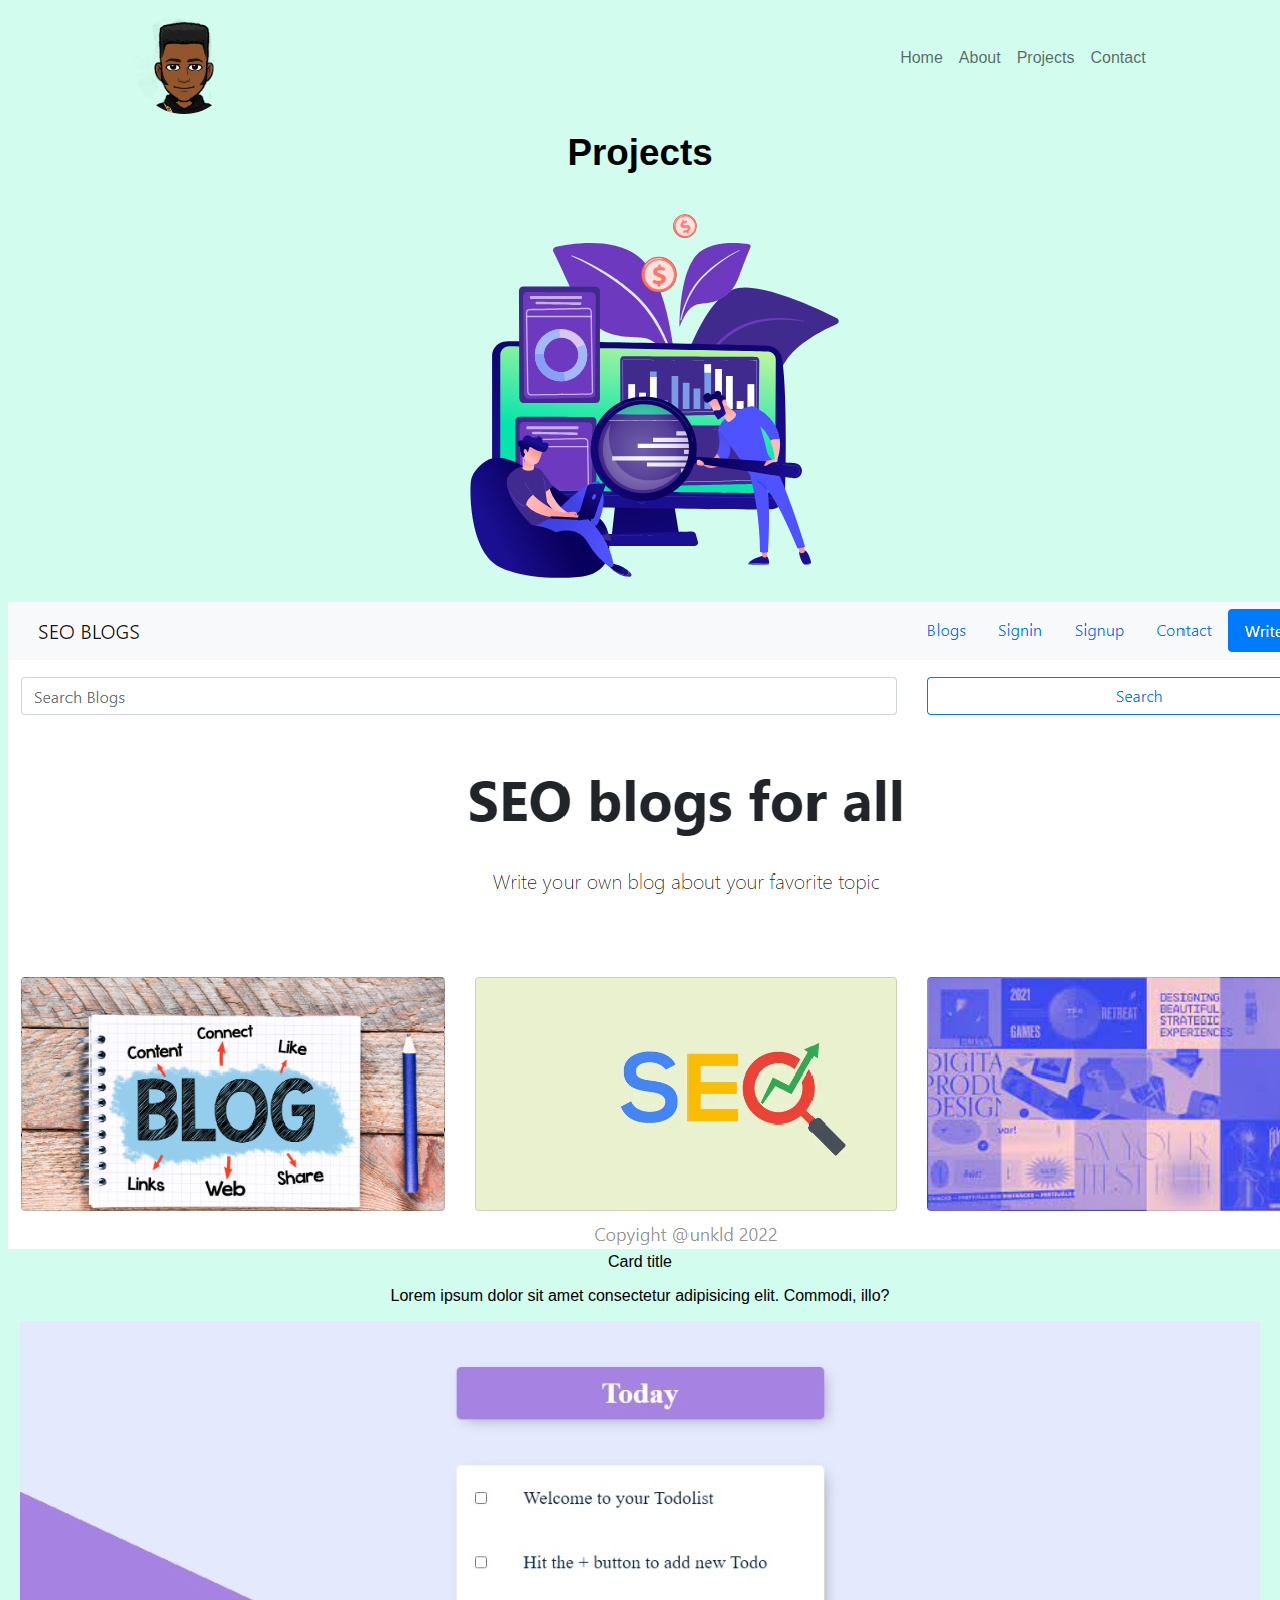
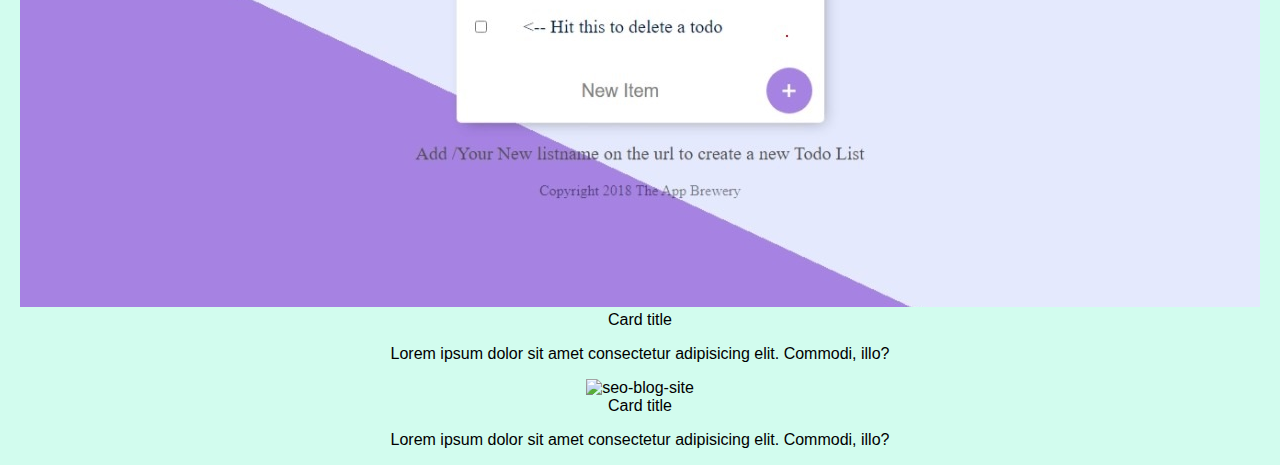
==== projects.html @ b59e1d57 "add projects page" ====
<!DOCTYPE html>
<html lang="en">
  <head>
    <meta charset="UTF-8" />
    <meta http-equiv="X-UA-Compatible" content="IE=edge" />
    <meta name="viewport" content="width=device-width, initial-scale=1.0" />
    <meta
      name="google-site-verification"
      content="QdpVJUfgln_Gdd2SexXveYf1xiCQ2ECX9qCUxyMStCs"
    />
    <meta name="description" content="Leul damtew" />
    <meta name="description" content="Portfolio" />
    <link rel="shortcut icon" href="assets/images/avatar.webp" type="image/x-icon" />
    <title>Leul D.</title>
    <!-- Google Fonts -->
    <link
      href="https://fonts.googleapis.com/css2?family=Sacramento&display=block"
      rel="stylesheet"
    />
    <link rel="stylesheet" href="css/styles.css" />
    <link rel="stylesheet" href="css/projects.css" />
    <title>Projects</title>
  </head>
  <body>
    <header id="home">
      <nav class="navbar">
        <a class="logo" href="#about"
          ><img
            class="avatar"
            src="assets/images/avatar.webp"
            alt="Avatar Image"
            width="100"
            height="100"
        /></a>
        <div class="menu-icon">
          <img id="toggle" src="assets/icons/menu.svg" alt="Menu icon" />
        </div>

        <div class="nav-menu">
          <ul class="nav-links">
            <li class="nav-link"><a href="/">Home</a></li>
            <li class="nav-link"><a href="/#about">About</a></li>
            <li class="nav-link"><a href="projects.html">Projects</a></li>
            <li class="nav-link"><a href="/#contact">Contact</a></li>
          </ul>
        </div>
        <!-- Mobile navigation -->
        <div class="mobile-menu">
          <img class="close" src="assets/icons/close.svg" alt="Close menu icon" />
          <ul>
            <li class="nav-link"><a tabindex="-1" href="#home">Home</a></li>
            <li class="nav-link"><a tabindex="-1" href="#about">About</a></li>
            <li class="nav-link">
              <a tabindex="-1" href="projects.html">Projects</a>
            </li>
            <li class="nav-link"><a tabindex="-1" href="#contact">Contact</a></li>
          </ul>
        </div>
      </nav>
    </header>

    <main>
      <div>
        <h1>Projects</h1>
        <img src="assets/animations/projects.svg" alt="" width="400px" />
      </div>
      <div class="p-list">
        <div class="p-card">
          <img src="assets/images/blog.png" alt="seo-blog-site" />
          <div class="p-card-body">
           <span>Card title</span>
           <p>Lorem ipsum dolor sit amet consectetur adipisicing elit. Commodi, illo?</p>
            </div>
          </div>

          <div class="p-card">
          <img src="assets/images/todo.jpeg" alt="Todo App" />
          <div class="p-card-body">
           <span>Card title</span>
           <p>Lorem ipsum dolor sit amet consectetur adipisicing elit. Commodi, illo?</p>
            </div>
          </div>

          <div class="p-card">
          <img src="assets/images/blog.jpeg" alt="seo-blog-site" />
          <div class="p-card-body">
           <span>Card title</span>
           <p>Lorem ipsum dolor sit amet consectetur adipisicing elit. Commodi, illo?</p>
            </div>
          </div>
        </div>
      </div>
    </main>
  </body>
</html>
---- css/styles.css ----
html {
  scroll-behavior: smooth;
  overflow-x: hidden;
}
body {
  font-family: sans-serif;
  background-color: #d2fcee;
  text-align: center;
}
body::-webkit-scrollbar {
  width: 0.6rem;
}

body::-webkit-scrollbar-track {
  background: #1e1e24;
}

body::-webkit-scrollbar-thumb {
  background: #00fca8;
  border-radius: 10px;
}
a {
  text-decoration: none;
  color: #00000097;
}
h1 {
  font-size: 2.3rem;
}
hr {
  border-top: #98f7d7 10px dotted;
  border-left: 0;
  border-right: 0;
  width: 5rem;
  margin: 2em auto 3em;
}

.scroll-up {
  position: fixed;
  display: none;
  bottom: 2em;
  right: 2em;
  width: 2.5rem;
  height: 2.5rem;
  background-color: #d2fcee;
}

/* Header Styles */

.logo {
  margin-top: 1em;
}
.navbar {
  display: flex;
  background-color: #d2fcee;
  justify-content: space-between;
  align-items: center;
  max-width: 80%;
  margin: 0 auto;
  height: 11vh;
}

.nav-links {
  list-style: none;
  display: flex;
  gap: 1em;
}

.nav-link {
  font-weight: 500;
}
.nav-link a:hover {
  color: #30ad84;
}
.menu-icon {
  display: none;
  width: 40px;
  height: 40px;
  cursor: pointer;
}
.mobile-menu {
  position: fixed;
  display: flex;
  flex-direction: column;
  background-color: #d2fcee;
  width: 0;
  right: 0;
  top: 0;
  height: 100%;
  transition: 0.5s;
}
.mobile-menu ul {
  list-style: none;
  padding-left: 5%;
  margin-top: 5em;
}

.mobile-menu li {
  padding-top: 1.2em;
  font-size: larger;
  font-weight: bold;
}
.mobile-menu a {
  color: black;
}
.close {
  position: absolute;
  width: 25%;
  right: 1em;
  top: 1.3em;
  cursor: pointer;
}
.avatar {
  background-color: #d2fcee;
  border-radius: 100%;
}
/* Intro Section styles */

.title {
  font-family: "Sacramento", cursive;
  font-size: 5.8rem;
  margin: 0;
}

.sub-title {
  /* font-family: "Ubuntu", sans-serif; */
  margin-top: 0;
  color: #00000090;
}
.pro {
  text-decoration: underline;
}

.p-anim {
  width: 30em;
}

/* About Section styles */
#about {
  margin: 2em 0 5em;
}

#about p {
  width: 25em;
  margin: 0.3em auto 0;
  font-size: 1.2rem;
}

/* Services Section */

.card {
  display: flex;
  align-items: center;
  justify-content: center;
  gap: 2rem;
  margin-top: 5em;
  text-align: start;
}
.reverse {
  flex-direction: row-reverse;
  text-align: end;
}
.card-img {
  width: 8.2rem;
}
.card-desc {
  width: 22em;
  font-size: 1.1rem;
}

/* contact section styles */

#contact {
  margin: 0em auto 2em;
}

#contact p {
  width: 25em;
  margin: 0.3em auto 0;
  font-size: 1.1rem;
  margin-bottom: 2.5em;
}
.e-btn {
  background-color: #10d594;
  padding: 1em 1.2em;
  font-size: 1.2rem;
  border-radius: 1em;
  border-style: unset;
  cursor: pointer;
  margin-bottom: 2em;
}

.e-btn a{
  color: white;

}

/* Footer styles */
footer {
  margin: 6em 0 0;
}
footer a {
  margin: 0.5em 0.5em 0;
}
footer a:hover {
  color: #00fca8;
}

@media only screen and (max-width: 900px) {
  .nav-menu {
    display: none;
  }
  .mobile-menu {
    text-align: start;
  }
  .menu-icon {
    display: block;
  }
  .close {
    width: 15%;
  }
  .title {
    margin-top: 1.4em;
  }
  #about p {
    width: 70vw;
    margin: 0.3em auto 0;
    font-size: 1.2rem;
  }
}
@media only screen and (max-width: 600px) {
  h1 {
    font-size: 2em;
  }

  .title {
    font-size: 3rem;
  }
  .p-anim {
    width: 95vw;
  }
  .card {
    flex-direction: column;
    text-align: center;
  }
  .card-desc {
    max-width: 70vw;
  }
  #contact p {
    width: 75vw;
  }
  .scroll-up {
    bottom: 5em;
    width: 2rem;
    height: 2rem;
  }
}
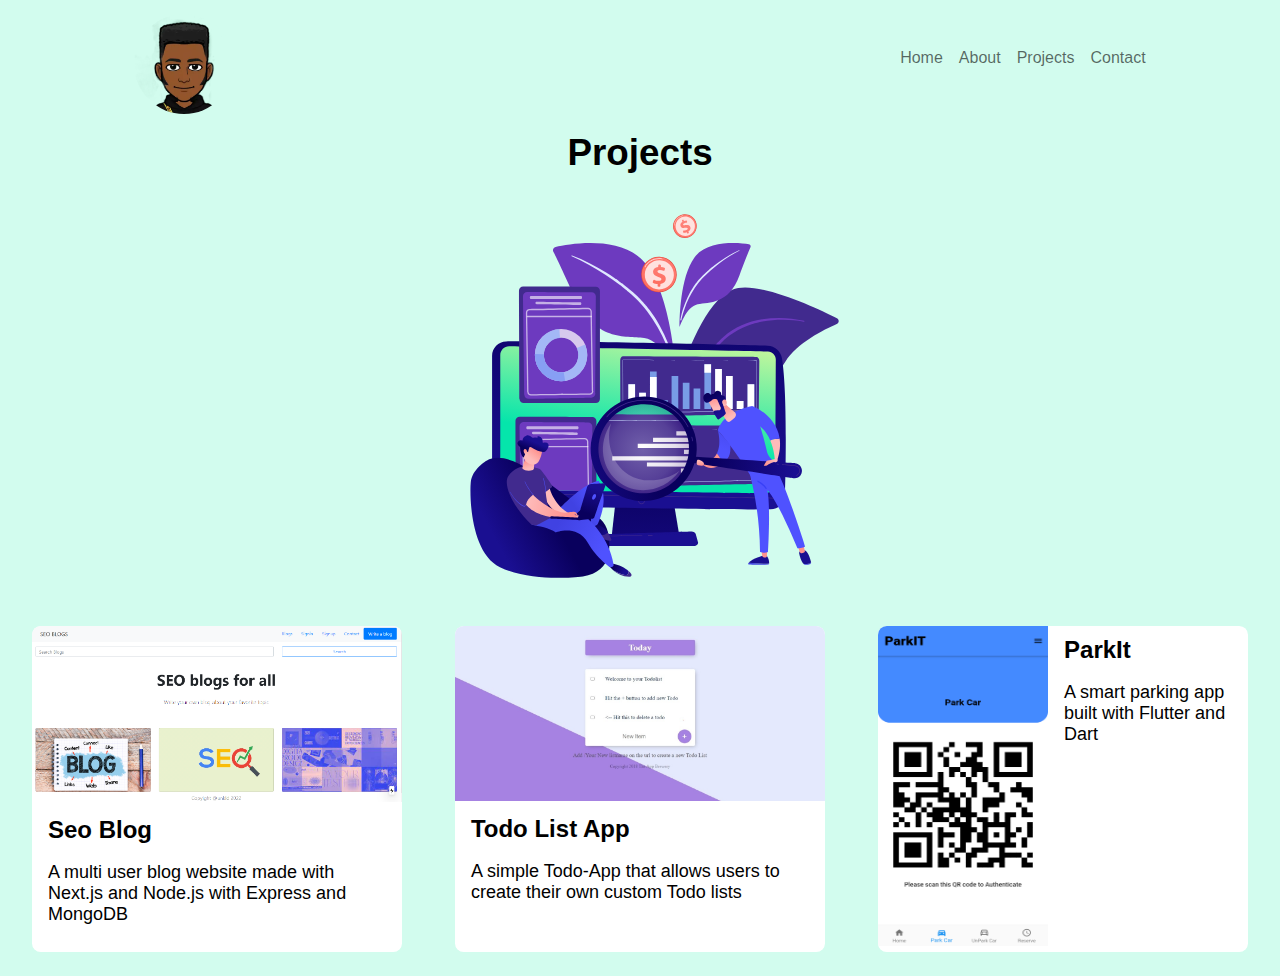
==== commit af708a33: "add projects.css" ====
--- a/projects.html
+++ b/projects.html
@@ -38,10 +38,10 @@
 
         <div class="nav-menu">
           <ul class="nav-links">
-            <li class="nav-link"><a href="/">Home</a></li>
-            <li class="nav-link"><a href="/#about">About</a></li>
-            <li class="nav-link"><a href="projects.html">Projects</a></li>
-            <li class="nav-link"><a href="/#contact">Contact</a></li>
+            <li class="nav-link"><a href="./">Home</a></li>
+            <li class="nav-link"><a href="./#about">About</a></li>
+            <li class="nav-link"><a href="./projects.html">Projects</a></li>
+            <li class="nav-link"><a href="./#contact">Contact</a></li>
           </ul>
         </div>
         <!-- Mobile navigation -->
@@ -66,30 +66,55 @@
       </div>
       <div class="p-list">
         <div class="p-card">
+          
           <img src="assets/images/blog.png" alt="seo-blog-site" />
           <div class="p-card-body">
-           <span>Card title</span>
-           <p>Lorem ipsum dolor sit amet consectetur adipisicing elit. Commodi, illo?</p>
+           <span>Seo Blog</span>
+           <p>A multi user blog website made with Next.js and Node.js with Express and MongoDB</p>
+           <div class="p-card-info">
+            <a href="https://github.com/UNKLD/SeoBlogFrontEnd" target="_blank" rel="noopener noreferrer">GitHub link</a>
+            <a href="https://seo-blog-front-end.vercel.app/" target="_blank" rel="noopener noreferrer">Visit demo</a>
+          </div>
             </div>
+            
           </div>
 
           <div class="p-card">
           <img src="assets/images/todo.jpeg" alt="Todo App" />
           <div class="p-card-body">
-           <span>Card title</span>
-           <p>Lorem ipsum dolor sit amet consectetur adipisicing elit. Commodi, illo?</p>
-            </div>
+           <span>Todo List App</span>
+           <p>A simple Todo-App that allows users to create their own custom Todo lists </p>
+          <div class="p-card-info">
+            <a href="https://github.com/UNKLD/SeoBlogFrontEnd" target="_blank" rel="noopener noreferrer">GitHub link</a>
+            <a href="https://seo-blog-front-end.vercel.app/" target="_blank" rel="noopener noreferrer">Visit demo</a>
+          </div>
+          </div>
           </div>
 
-          <div class="p-card">
-          <img src="assets/images/blog.jpeg" alt="seo-blog-site" />
+          <div class="p-card" style="display: flex;">
+          <img src="assets/images/parkit1.png" style="object-fit: unset; max-height: 20rem; width: 100%;" alt="seo-blog-site" />
           <div class="p-card-body">
-           <span>Card title</span>
-           <p>Lorem ipsum dolor sit amet consectetur adipisicing elit. Commodi, illo?</p>
+           <span>ParkIt</span>
+           <p>A smart parking app built with Flutter and Dart</p>
+           <div class="p-card-info">
+            <a href="https://github.com/UNKLD/SeoBlogFrontEnd" target="_blank" rel="noopener noreferrer">GitHub link</a>
+            <a href="https://seo-blog-front-end.vercel.app/" target="_blank" rel="noopener noreferrer">Visit demo</a>
+          </div>
             </div>
           </div>
         </div>
       </div>
     </main>
+    <script src="app.js"></script>
+    <!-- <script>
+      let card = document.querySelectorAll(".p-card");
+      let info = document.querySelectorAll(".p-card-info");
+      card.forEach(c => c.addEventListener("mouseover", function(){
+        info.forEach(i => i.style.display="flex") 
+      }) );
+      card.addEventListener("mouseout", function(){
+        info.style.display="none"
+      })
+    </script> -->
   </body>
 </html>
--- a/css/projects.css
+++ b/css/projects.css
@@ -0,0 +1,47 @@
+.p-list {
+  margin: 1.5rem;
+  display: grid;
+  grid-template-columns: repeat(3, minmax(0, 1fr));
+  gap: 3.3rem;
+}
+.p-card {
+  border-radius: 0.55rem;
+  overflow: hidden;
+  background-color: white;
+}
+.p-card img {
+  max-height: 20rem;
+  width: 100%;
+  object-fit: cover;
+}
+
+.p-card-info {
+  display: none;
+  overflow: hidden;
+  justify-content: center;
+  align-items: center;
+  gap: 1rem;
+}
+.p-card-info a {
+  display: block;
+  color: blue;
+  padding: 0 0 0.5rem;
+}
+
+.p-card-body {
+  text-align: left;
+  padding: 0.6rem 1rem;
+}
+.p-card-body span {
+  font-size: x-large;
+  font-weight: bold;
+}
+.p-card-body p {
+  font-size: large;
+}
+
+@media screen AND (max-width: 750px) {
+  .p-list {
+    grid-template-columns: repeat(1, minmax(0, 1fr));
+  }
+}
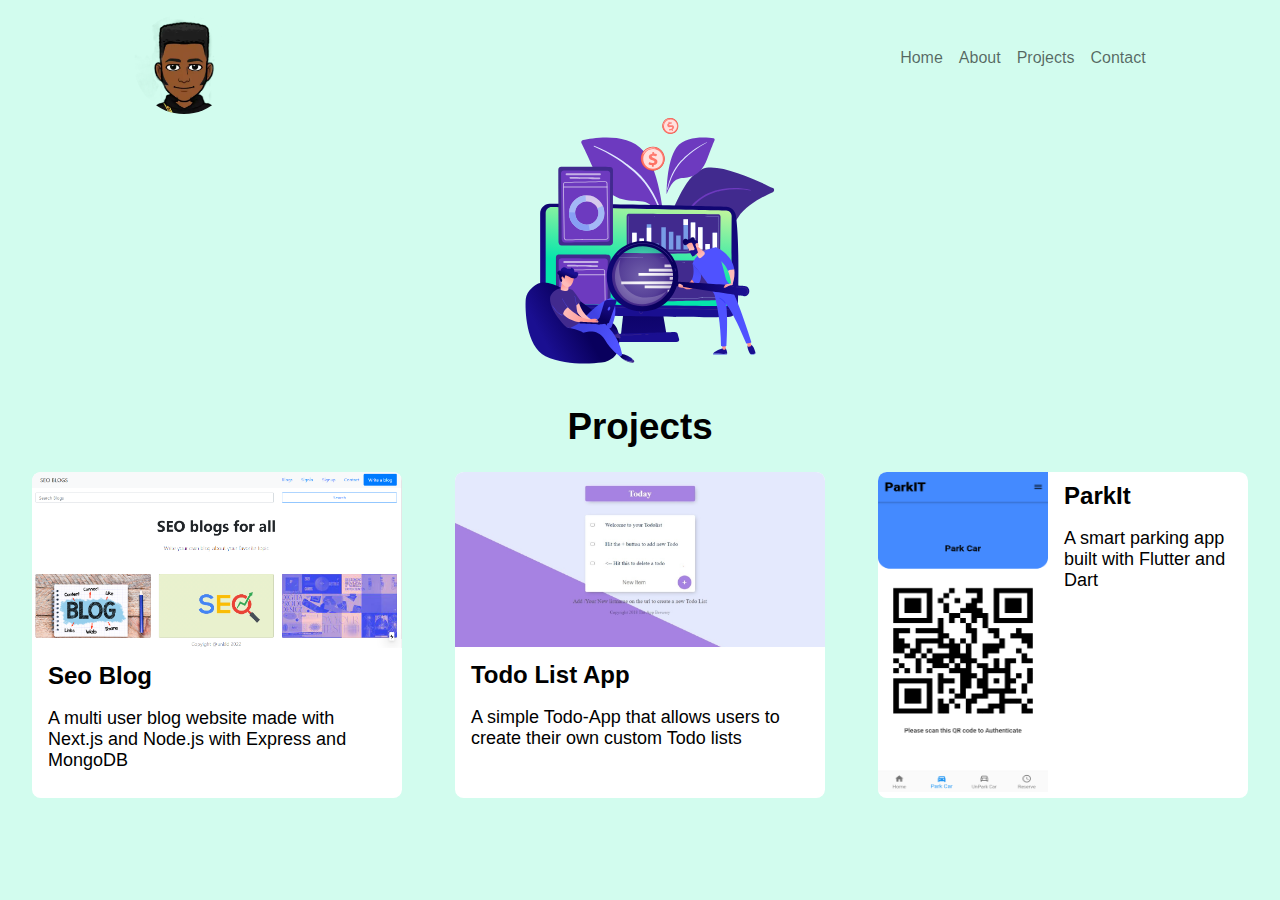
==== commit 93164ab8: "Add projects section on home page" ====
--- a/projects.html
+++ b/projects.html
@@ -12,6 +12,7 @@
     <meta name="description" content="Portfolio" />
     <link rel="shortcut icon" href="assets/images/avatar.webp" type="image/x-icon" />
     <title>Leul D.</title>
+    <!-- Some new data -->
     <!-- Google Fonts -->
     <link
       href="https://fonts.googleapis.com/css2?family=Sacramento&display=block"
@@ -61,8 +62,8 @@
 
     <main>
       <div>
+        <img src="assets/animations/projects.svg" alt=""  height="270px" />
         <h1>Projects</h1>
-        <img src="assets/animations/projects.svg" alt="" width="400px" />
       </div>
       <div class="p-list">
         <div class="p-card">
--- a/css/styles.css
+++ b/css/styles.css
@@ -180,7 +180,7 @@
   margin-bottom: 2.5em;
 }
 .e-btn {
-  background-color: #10d594;
+  background-color: #43816c;
   padding: 1em 1.2em;
   font-size: 1.2rem;
   border-radius: 1em;
@@ -189,9 +189,8 @@
   margin-bottom: 2em;
 }
 
-.e-btn a{
+.e-btn a {
   color: white;
-
 }
 
 /* Footer styles */
@@ -203,6 +202,145 @@
 }
 footer a:hover {
   color: #00fca8;
+}
+
+.ag-format-container {
+  margin: 0 auto;
+  display: flex;
+  align-items: center;
+  justify-content: center;
+}
+
+.ag-courses_box {
+  width: 1000px;
+  display: flex;
+  align-items: center;
+  justify-content: center;
+  flex-wrap: wrap;
+}
+
+.ag-courses_item {
+  -ms-flex-preferred-size: calc(40% - 30px);
+  flex-basis: calc(40% - 30px);
+
+  margin: 0 15px 30px;
+
+  overflow: hidden;
+
+  border-radius: 28px;
+}
+.ag-courses-item_link {
+  display: block;
+  padding: 30px 20px;
+  background-color: #43816c;
+
+  overflow: hidden;
+
+  position: relative;
+}
+.ag-courses-item_link:hover,
+.ag-courses-item_link:hover .ag-courses-item_date {
+  text-decoration: none;
+  color: #fff;
+}
+.ag-courses-item_link:hover .ag-courses-item_bg {
+  -webkit-transform: scale(10);
+  -ms-transform: scale(10);
+  transform: scale(10);
+}
+.ag-courses-item_title {
+  /* min-height: 87px; */
+  /* margin: 0 0 2px; */
+
+  overflow: hidden;
+
+  font-weight: bold;
+  font-size: 30px;
+  color: #fff;
+
+  z-index: 2;
+  position: relative;
+}
+
+.ag-courses-item_subtitle {
+  font-size: 18px;
+  margin: 15px 0 15px;
+  color: #fff;
+
+  z-index: 2;
+  position: relative;
+}
+
+.ag-courses-item_date-box {
+  font-size: 18px;
+  color: #fff;
+
+  z-index: 2;
+  position: relative;
+}
+.ag-courses-item_date {
+  font-weight: bold;
+  color: #f9b234;
+
+  -webkit-transition: color 0.5s ease;
+  -o-transition: color 0.5s ease;
+  transition: color 0.5s ease;
+}
+.ag-courses-item_bg {
+  height: 128px;
+  width: 128px;
+  background-color: #f9b234;
+
+  z-index: 1;
+  position: absolute;
+  top: -75px;
+  right: -75px;
+
+  border-radius: 50%;
+
+  -webkit-transition: all 0.5s ease;
+  -o-transition: all 0.5s ease;
+  transition: all 0.5s ease;
+}
+.ag-courses_item:nth-child(2n) .ag-courses-item_bg {
+  background-color: #80af55;
+}
+.ag-courses_item:nth-child(3n) .ag-courses-item_bg {
+  background-color: #4c49ea;
+}
+
+@media only screen and (max-width: 979px) {
+  .ag-courses_item {
+    -ms-flex-preferred-size: calc(50% - 30px);
+    flex-basis: calc(50% - 30px);
+  }
+  .ag-courses-item_title {
+    font-size: 24px;
+  }
+}
+
+@media only screen and (max-width: 767px) {
+  .ag-format-container {
+    width: 96%;
+  }
+}
+@media only screen and (max-width: 639px) {
+  .ag-courses_item {
+    -ms-flex-preferred-size: 100%;
+    flex-basis: 100%;
+  }
+  .ag-courses-item_title {
+    min-height: 72px;
+    line-height: 1;
+
+    font-size: 24px;
+  }
+  .ag-courses-item_link {
+    padding: 22px 40px;
+  }
+  .ag-courses-item_date-box {
+    font-size: 16px;
+  }
 }
 
 @media only screen and (max-width: 900px) {
--- a/css/projects.css
+++ b/css/projects.css
@@ -1,47 +1,47 @@
-.p-list {
-  margin: 1.5rem;
-  display: grid;
-  grid-template-columns: repeat(3, minmax(0, 1fr));
-  gap: 3.3rem;
-}
-.p-card {
-  border-radius: 0.55rem;
-  overflow: hidden;
-  background-color: white;
-}
-.p-card img {
-  max-height: 20rem;
-  width: 100%;
-  object-fit: cover;
-}
-
-.p-card-info {
-  display: none;
-  overflow: hidden;
-  justify-content: center;
-  align-items: center;
-  gap: 1rem;
-}
-.p-card-info a {
-  display: block;
-  color: blue;
-  padding: 0 0 0.5rem;
-}
-
-.p-card-body {
-  text-align: left;
-  padding: 0.6rem 1rem;
-}
-.p-card-body span {
-  font-size: x-large;
-  font-weight: bold;
-}
-.p-card-body p {
-  font-size: large;
-}
-
-@media screen AND (max-width: 750px) {
-  .p-list {
-    grid-template-columns: repeat(1, minmax(0, 1fr));
-  }
-}
+.p-list {
+  margin: 1.5rem;
+  display: grid;
+  grid-template-columns: repeat(3, minmax(0, 1fr));
+  gap: 3.3rem;
+}
+.p-card {
+  border-radius: 0.55rem;
+  overflow: hidden;
+  background-color: white;
+}
+.p-card img {
+  max-height: 20rem;
+  width: 100%;
+  object-fit: cover;
+}
+
+.p-card-info {
+  display: none;
+  overflow: hidden;
+  justify-content: center;
+  align-items: center;
+  gap: 1rem;
+}
+.p-card-info a {
+  display: block;
+  color: blue;
+  padding: 0 0 0.5rem;
+}
+
+.p-card-body {
+  text-align: left;
+  padding: 0.6rem 1rem;
+}
+.p-card-body span {
+  font-size: x-large;
+  font-weight: bold;
+}
+.p-card-body p {
+  font-size: large;
+}
+
+@media screen AND (max-width: 750px) {
+  .p-list {
+    grid-template-columns: repeat(1, minmax(0, 1fr));
+  }
+}
